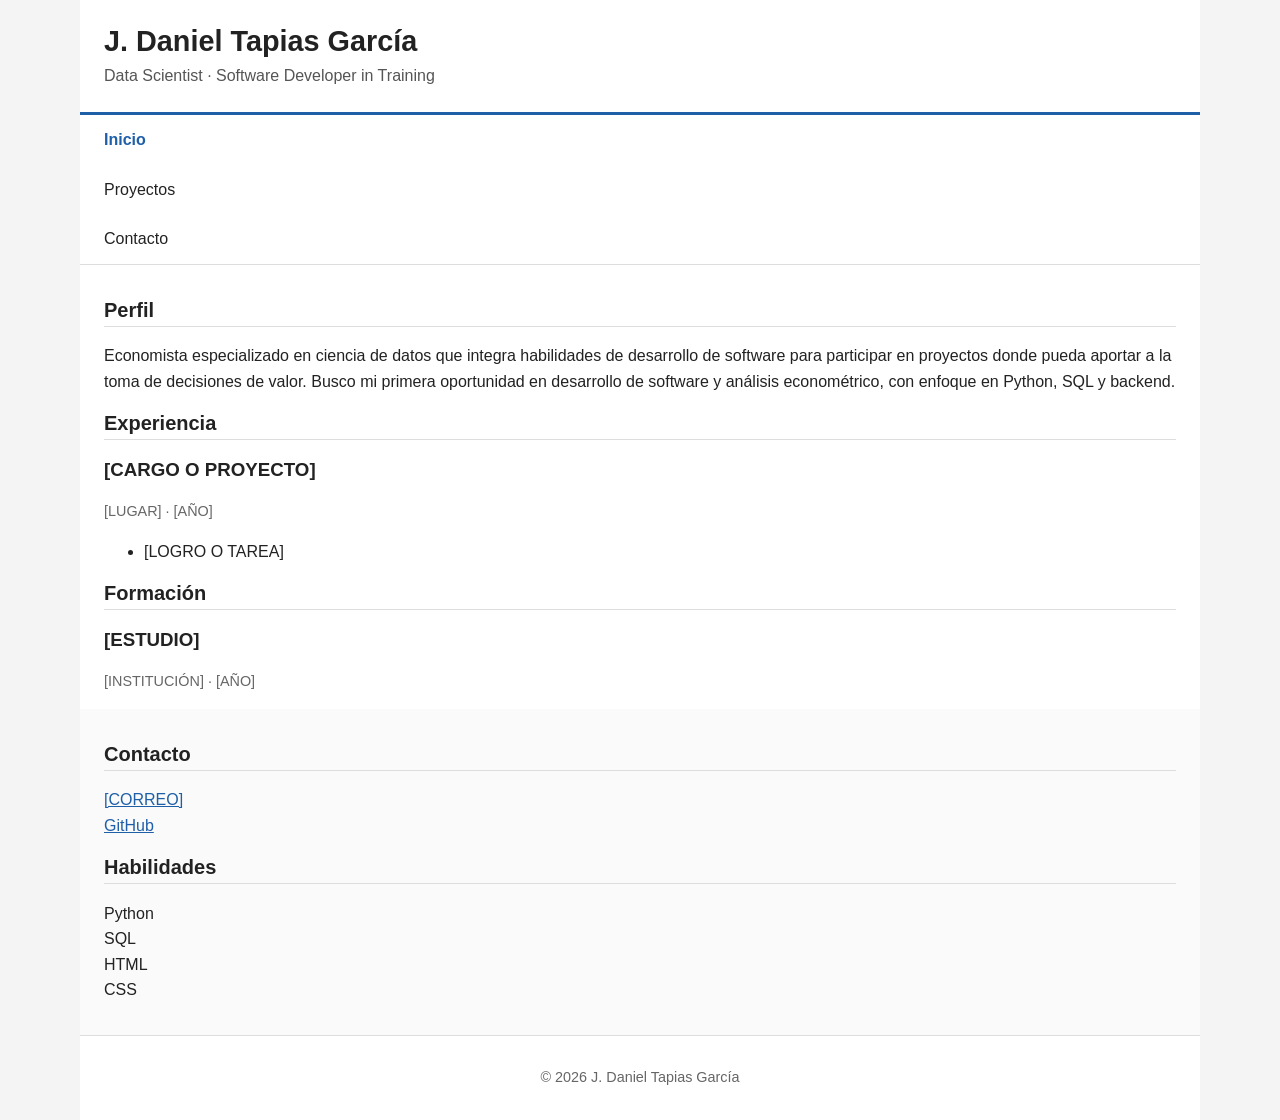
==== index.html @ 3c6e6dc5 "revert: páginas de proyectos y contacto Reverts commit 7ecc8f3." ====
<!DOCTYPE html>
<html lang="es">
<head>
  <meta charset="UTF-8">
  <!-- Sin esto el celular muestra la página en miniatura (R1) -->
  <meta name="viewport" content="width=device-width, initial-scale=1.0">
  <title>J. Daniel Tapias García · Hoja de vida</title>
  <link rel="stylesheet" href="styles.css">
</head>
<body>
  <!-- Pienso la página como bloques: cada uno tendrá su lugar en el grid (R4) -->
  <div class="pagina hoja-de-vida">

    <header class="cabecera">
      <h1>J. Daniel Tapias García</h1>
      <p class="profesion">Data Scientist · Software Developer in Training</p>
    </header>

    <!-- El mismo menú en todas las páginas, con rutas cortas para que funcione publicado (R8, R9) -->
    <nav class="menu">
      <a href="index.html" class="activo">Inicio</a>
      <a href="proyectos.html">Proyectos</a>
      <a href="contacto.html">Contacto</a>
    </nav>

    <main class="principal">
      <section>
        <h2>Perfil</h2>
        <p>Economista especializado en ciencia de datos que integra habilidades de desarrollo de software
          para participar en proyectos donde pueda aportar a la toma de decisiones de valor.
          Busco mi primera oportunidad en desarrollo de software y análisis econométrico,
          con enfoque en Python, SQL y backend.</p>
      </section>

      <section>
        <h2>Experiencia</h2>
        <article>
          <h3>[CARGO O PROYECTO]</h3>
          <p class="detalle">[LUGAR] · [AÑO]</p>
          <ul>
            <li>[LOGRO O TAREA]</li>
          </ul>
        </article>
      </section>

      <section>
        <h2>Formación</h2>
        <article>
          <h3>[ESTUDIO]</h3>
          <p class="detalle">[INSTITUCIÓN] · [AÑO]</p>
        </article>
      </section>
    </main>

    <aside class="lateral">
      <section>
        <h2>Contacto</h2>
        <ul class="lista-simple">
          <li><a href="mailto:[CORREO]">[CORREO]</a></li>
          <!-- Lo externo abre aparte, así no se pierde mi hoja de vida (R10) -->
          <li><a href="https://github.com/judatasgar" target="_blank" rel="noopener">GitHub</a></li>
        </ul>
      </section>

      <section>
        <h2>Habilidades</h2>
        <ul class="lista-simple">
          <li>Python</li>
          <li>SQL</li>
          <li>HTML</li>
          <li>CSS</li>
        </ul>
      </section>
    </aside>

    <footer class="pie">
      <p>© 2026 J. Daniel Tapias García</p>
    </footer>

  </div>
</body>
</html>
---- styles.css ----
/* Un solo archivo de estilos para todo el sitio.
   Empiezo pensando en el celular y al final voy
   abriendo espacio para pantallas más grandes (R2) */

/* Lo básico: que el padding no agrande las cajas y una letra fácil de leer */
* {
  box-sizing: border-box;
}

body {
  margin: 0;
  font-family: "Segoe UI", Arial, sans-serif;
  font-size: 1rem;
  line-height: 1.6;
  color: #222222;
  background-color: #f4f4f4;
}

h1,
h2,
h3 {
  line-height: 1.2;
}

a {
  color: #1f5fa8;
}

/* Quiero que ninguna imagen se salga de la pantalla del celular (R7) */
img {
  max-width: 100%;
  height: auto;
  display: block;
}

/* En pantallas grandes no quiero líneas eternas: le pongo un tope y lo centro (R6) */
.pagina {
  max-width: 70rem;
  width: 92%;
  margin: 0 auto;
  background-color: #ffffff;
}

/* En el celular todo va una cosa debajo de otra, en el orden en que quiero que me lean (R4) */
.pagina {
  display: grid;
  grid-template-areas:
    "cabecera"
    "menu"
    "principal"
    "pie";
}

.hoja-de-vida {
  grid-template-areas:
    "cabecera"
    "menu"
    "principal"
    "lateral"
    "pie";
}

.cabecera  { grid-area: cabecera; }
.menu      { grid-area: menu; }
.principal { grid-area: principal; }
.lateral   { grid-area: lateral; }
.pie       { grid-area: pie; }

/* Mi nombre arriba, con una línea de color para darle presencia */
.cabecera {
  padding: 1.5rem;
  border-bottom: 3px solid #1f5fa8;
}

.cabecera h1 {
  margin: 0;
  font-size: 1.8rem;
}

.profesion {
  margin: 0.25rem 0 0;
  color: #555555;
}

/* El menú: en celular cada enlace en su propia línea, fácil de tocar (R8) */
.menu {
  display: flex;
  flex-direction: column;
  border-bottom: 1px solid #dddddd;
}

.menu a {
  padding: 0.75rem 1.5rem;
  text-decoration: none;
  color: #222222;
}

.menu a.activo {
  font-weight: bold;
  color: #1f5fa8;
}

/* El contenido con aire alrededor; la lateral un poco más gris para separarla */
.principal,
.lateral {
  padding: 1rem 1.5rem;
}

.lateral {
  background-color: #fafafa;
}

h2 {
  font-size: 1.25rem;
  border-bottom: 1px solid #dddddd;
  padding-bottom: 0.25rem;
}

.detalle {
  margin: 0;
  color: #666666;
  font-size: 0.9rem;
}

.lista-simple {
  list-style: none;
  padding: 0;
}

/* Un pie discreto para cerrar */
.pie {
  padding: 1rem 1.5rem;
  text-align: center;
  font-size: 0.9rem;
  color: #666666;
  border-top: 1px solid #dddddd;
}
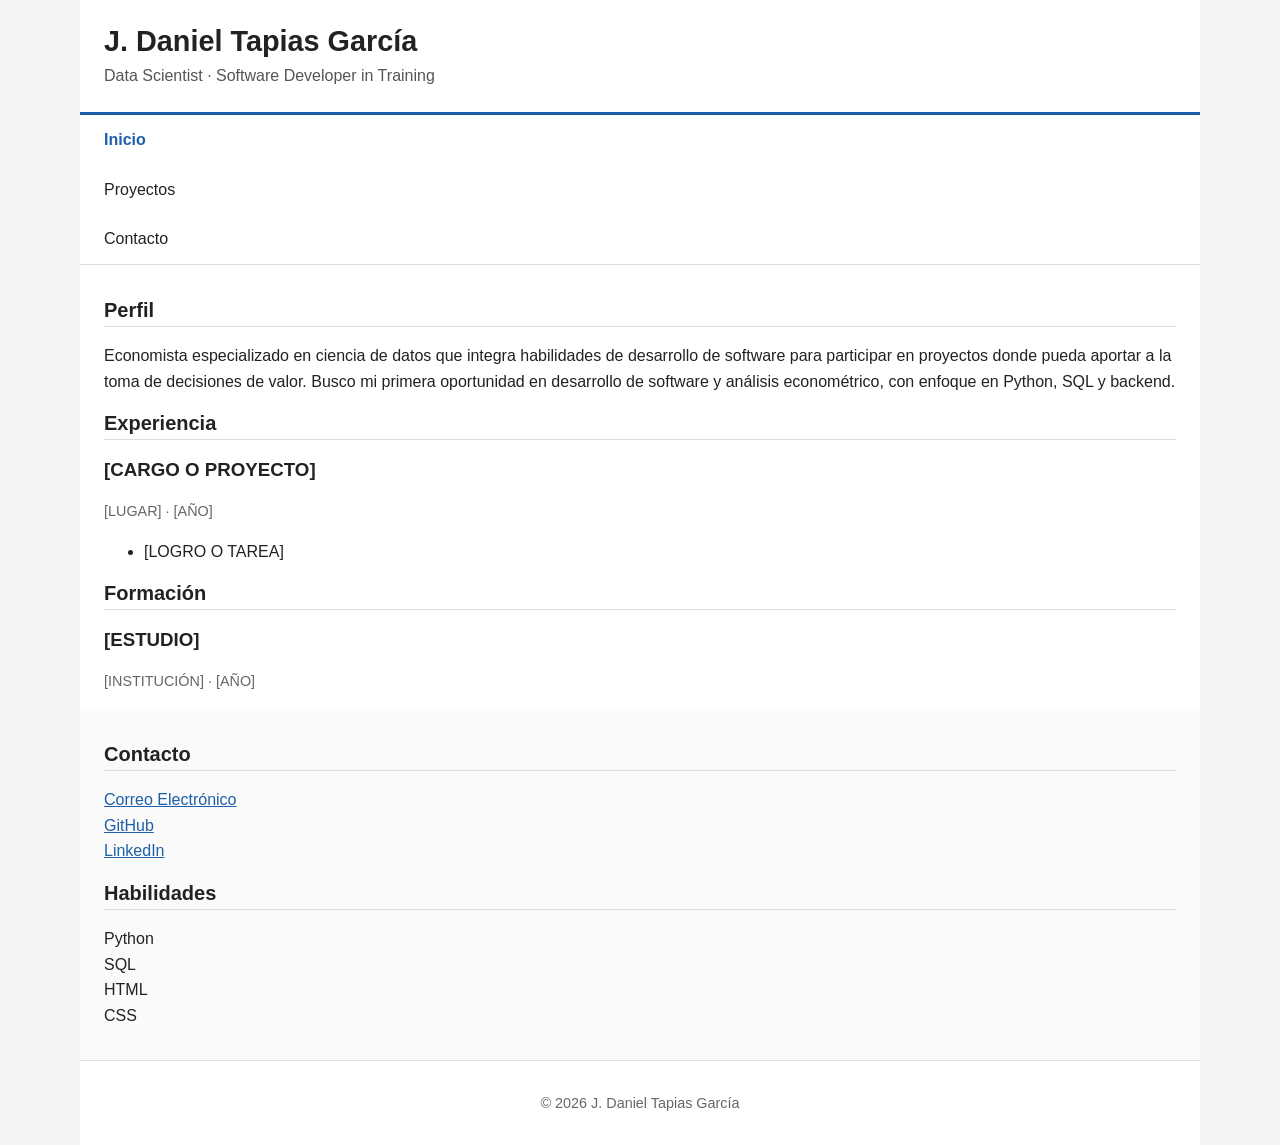
==== commit c43bbf73: "fix: Correcion  paginas de proyectos y contactos" ====
--- a/index.html
+++ b/index.html
@@ -56,9 +56,9 @@
       <section>
         <h2>Contacto</h2>
         <ul class="lista-simple">
-          <li><a href="mailto:[CORREO]">[CORREO]</a></li>
-          <!-- Lo externo abre aparte, así no se pierde mi hoja de vida (R10) -->
+          <li><a href="mailto:danitapiasgar@gmail.com">Correo Electrónico</a></li>
           <li><a href="https://github.com/judatasgar" target="_blank" rel="noopener">GitHub</a></li>
+          <li><a href="https://www.linkedin.com/in/j-daniel-tapias" target="_blank" rel="noopener">LinkedIn</a></li>
         </ul>
       </section>
 
--- a/styles.css
+++ b/styles.css
@@ -127,6 +127,24 @@
   padding: 0;
 }
 
+/* Las tarjetas se acomodan solas según el espacio que haya (R5) */
+.tarjetas {
+  display: grid;
+  grid-template-columns: repeat(auto-fit, minmax(16rem, 1fr));
+  gap: 1rem;
+}
+
+.tarjeta {
+  border: 1px solid #dddddd;
+  border-radius: 0.5rem;
+  padding: 1rem;
+}
+
+.tarjeta h2 {
+  margin-top: 0.5rem;
+  border-bottom: none;
+}
+
 /* Un pie discreto para cerrar */
 .pie {
   padding: 1rem 1.5rem;
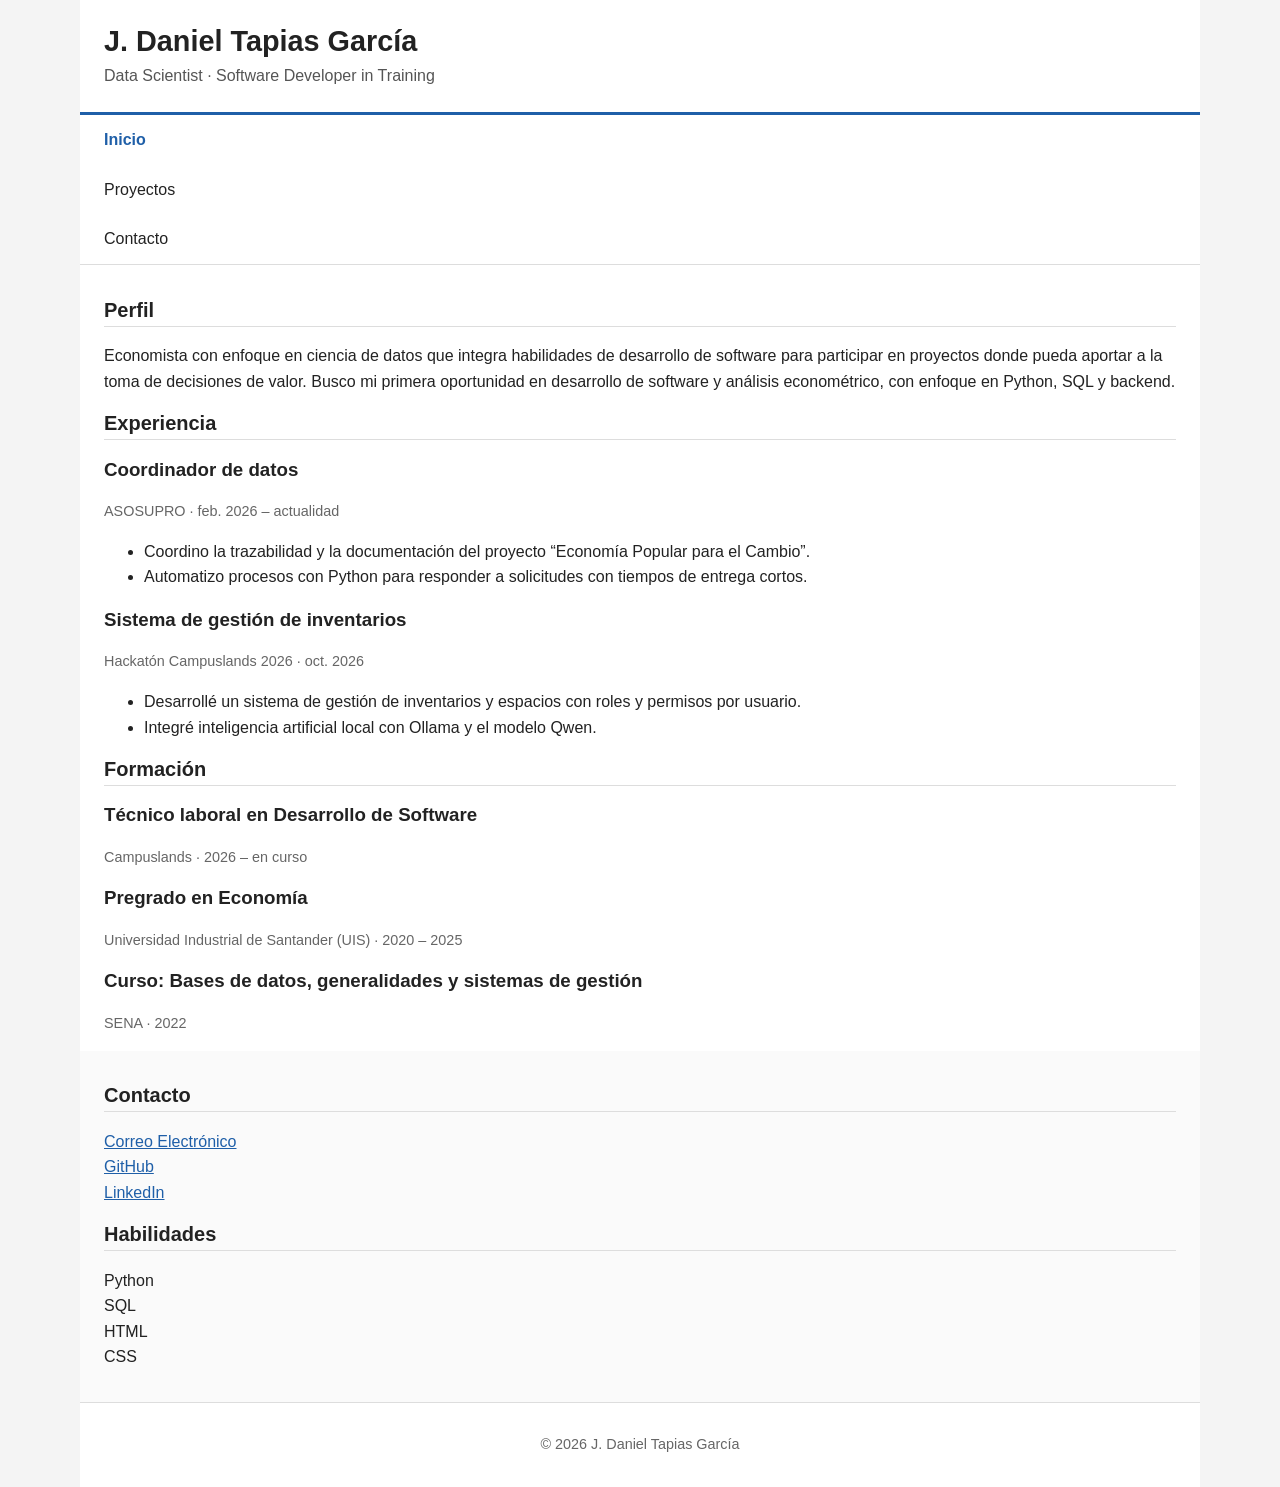
==== commit 878f4d22: "feat: Agrega experiencia laboral de proyectos y estudios" ====
--- a/index.html
+++ b/index.html
@@ -26,7 +26,7 @@
     <main class="principal">
       <section>
         <h2>Perfil</h2>
-        <p>Economista especializado en ciencia de datos que integra habilidades de desarrollo de software
+        <p>Economista con enfoque en ciencia de datos que integra habilidades de desarrollo de software
           para participar en proyectos donde pueda aportar a la toma de decisiones de valor.
           Busco mi primera oportunidad en desarrollo de software y análisis econométrico,
           con enfoque en Python, SQL y backend.</p>
@@ -35,10 +35,19 @@
       <section>
         <h2>Experiencia</h2>
         <article>
-          <h3>[CARGO O PROYECTO]</h3>
-          <p class="detalle">[LUGAR] · [AÑO]</p>
+          <h3>Coordinador de datos</h3>
+          <p class="detalle">ASOSUPRO · feb. 2026 – actualidad</p>
           <ul>
-            <li>[LOGRO O TAREA]</li>
+            <li>Coordino la trazabilidad y la documentación del proyecto “Economía Popular para el Cambio”.</li>
+            <li>Automatizo procesos con Python para responder a solicitudes con tiempos de entrega cortos.</li>
+          </ul>
+        </article>
+        <article>
+          <h3>Sistema de gestión de inventarios</h3>
+          <p class="detalle">Hackatón Campuslands 2026 · oct. 2026</p>
+          <ul>
+            <li>Desarrollé un sistema de gestión de inventarios y espacios con roles y permisos por usuario.</li>
+            <li>Integré inteligencia artificial local con Ollama y el modelo Qwen.</li>
           </ul>
         </article>
       </section>
@@ -46,8 +55,16 @@
       <section>
         <h2>Formación</h2>
         <article>
-          <h3>[ESTUDIO]</h3>
-          <p class="detalle">[INSTITUCIÓN] · [AÑO]</p>
+          <h3>Técnico laboral en Desarrollo de Software</h3>
+          <p class="detalle">Campuslands · 2026 – en curso</p>
+        </article>
+        <article>
+          <h3>Pregrado en Economía</h3>
+          <p class="detalle">Universidad Industrial de Santander (UIS) · 2020 – 2025</p>
+        </article>
+        <article>
+          <h3>Curso: Bases de datos, generalidades y sistemas de gestión</h3>
+          <p class="detalle">SENA · 2022</p>
         </article>
       </section>
     </main>
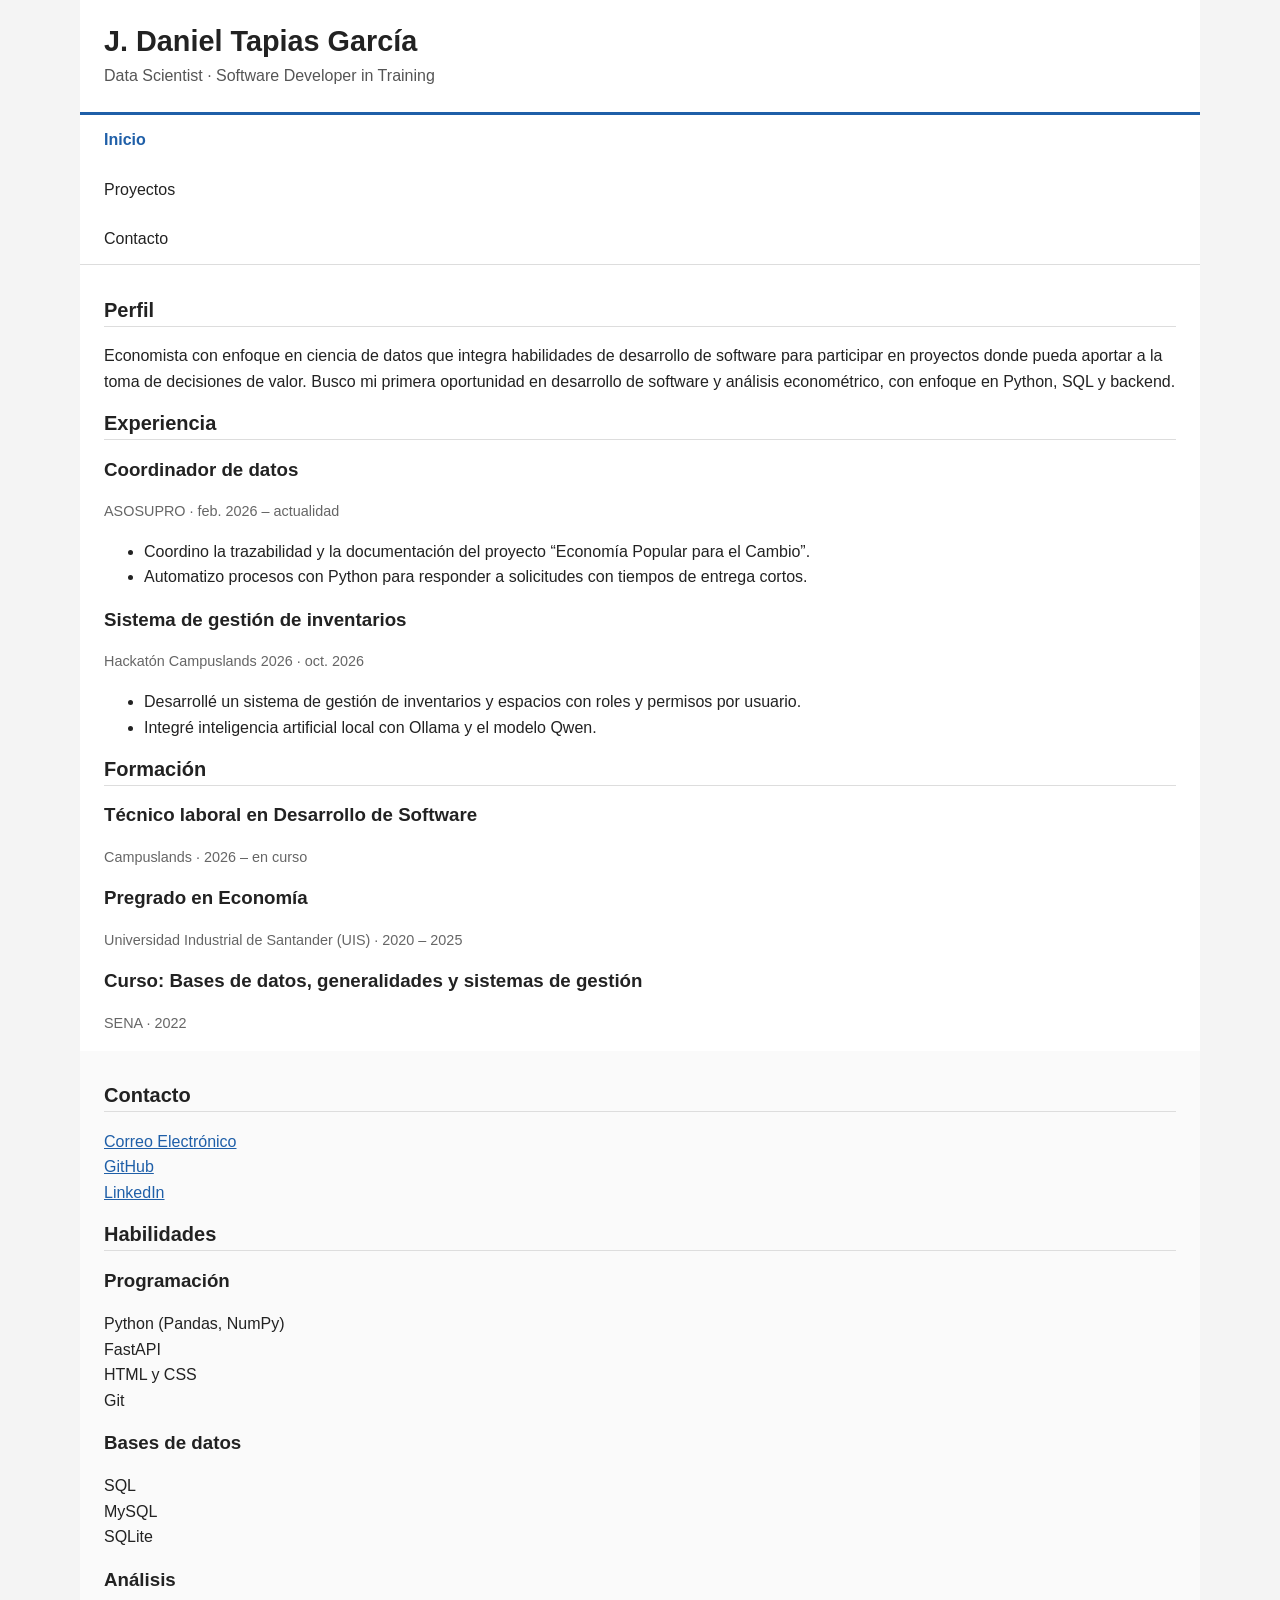
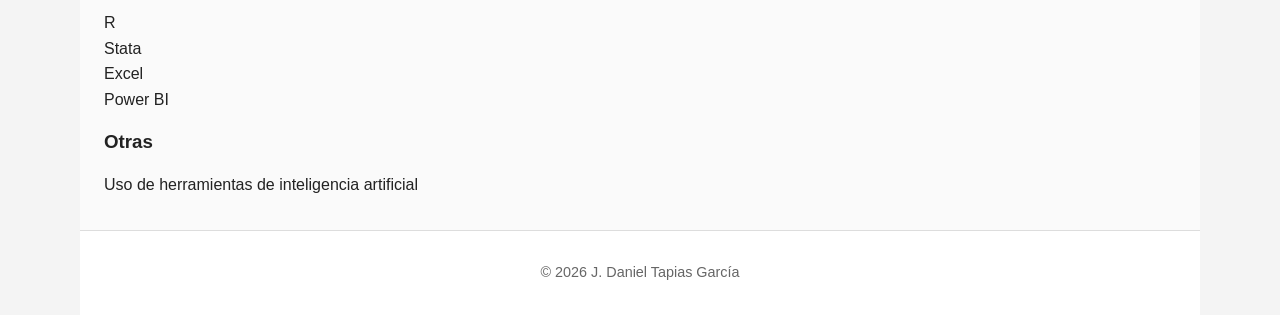
==== commit f429e58a: "feat: Agrega proyectos en tarjetas" ====
--- a/index.html
+++ b/index.html
@@ -81,11 +81,32 @@
 
       <section>
         <h2>Habilidades</h2>
+        <h3>Programación</h3>
         <ul class="lista-simple">
-          <li>Python</li>
+          <li>Python (Pandas, NumPy)</li>
+          <li>FastAPI</li>
+          <li>HTML y CSS</li>
+          <li>Git</li>
+        </ul>
+
+        <h3>Bases de datos</h3>
+        <ul class="lista-simple">
           <li>SQL</li>
-          <li>HTML</li>
-          <li>CSS</li>
+          <li>MySQL</li>
+          <li>SQLite</li>
+        </ul>
+
+        <h3>Análisis</h3>
+        <ul class="lista-simple">
+          <li>R</li>
+          <li>Stata</li>
+          <li>Excel</li>
+          <li>Power BI</li>
+        </ul>
+
+        <h3>Otras</h3>
+        <ul class="lista-simple">
+          <li>Uso de herramientas de inteligencia artificial</li>
         </ul>
       </section>
     </aside>
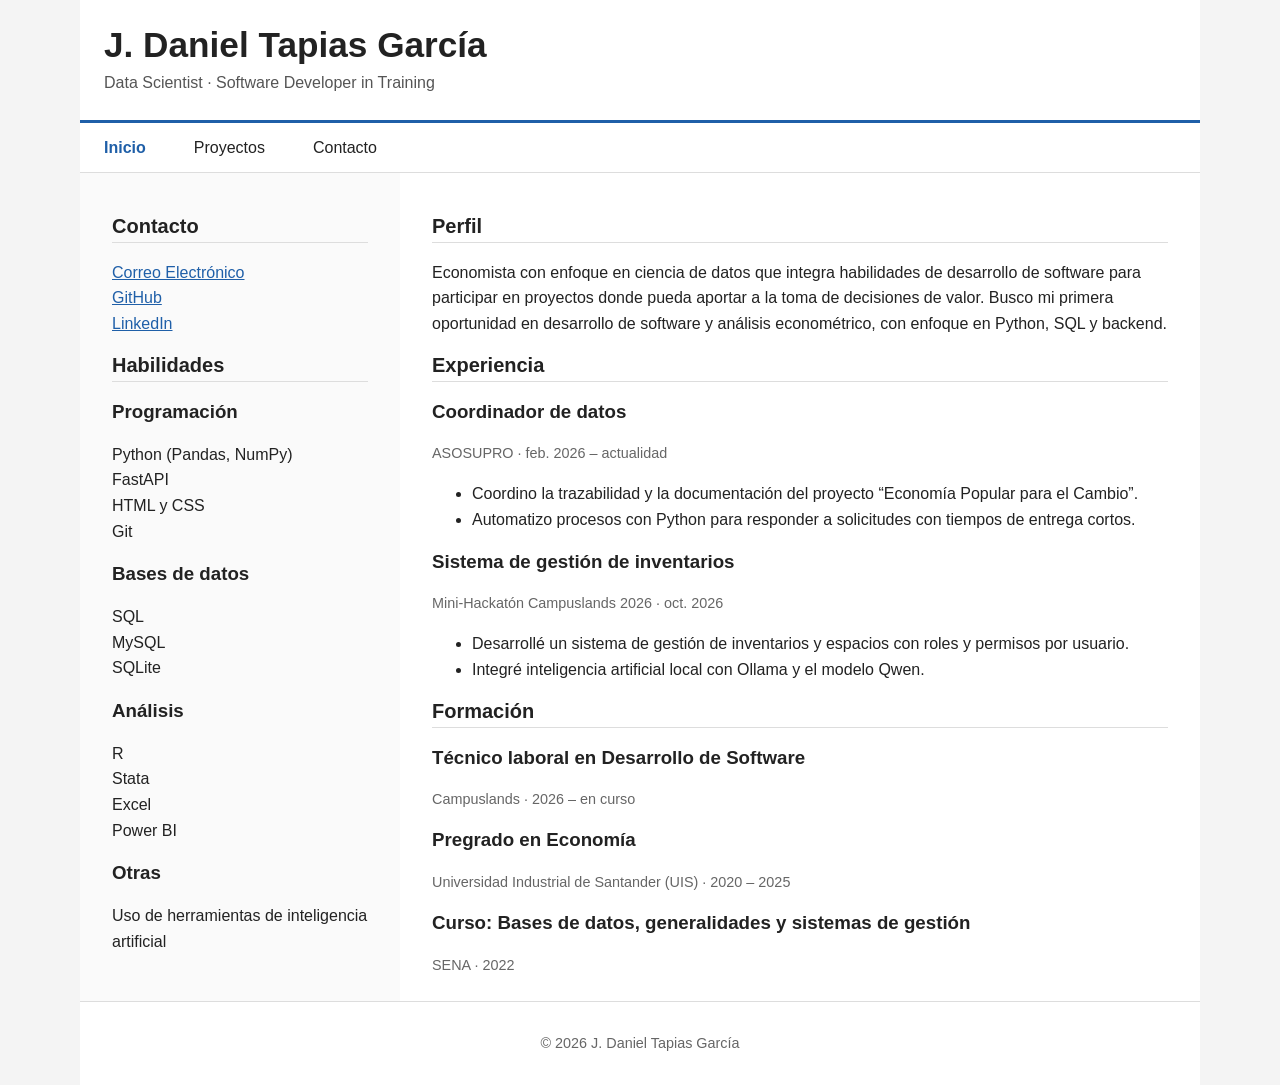
==== commit 11aeeb6b: "feat: Breakpoints responsivos en 600px y 1024px" ====
--- a/index.html
+++ b/index.html
@@ -44,7 +44,7 @@
         </article>
         <article>
           <h3>Sistema de gestión de inventarios</h3>
-          <p class="detalle">Hackatón Campuslands 2026 · oct. 2026</p>
+          <p class="detalle">Mini-Hackatón Campuslands 2026 · oct. 2026</p>
           <ul>
             <li>Desarrollé un sistema de gestión de inventarios y espacios con roles y permisos por usuario.</li>
             <li>Integré inteligencia artificial local con Ollama y el modelo Qwen.</li>
--- a/styles.css
+++ b/styles.css
@@ -153,3 +153,34 @@
   color: #666666;
   border-top: 1px solid #dddddd;
 }
+
+/* A partir de aquí la pantalla crece y voy ajustando (R3) */
+
+/* Desde 600px ya hay espacio para poner el menú en fila */
+@media (min-width: 600px) {
+  .menu {
+    flex-direction: row;
+  }
+
+  .cabecera h1 {
+    font-size: 2.2rem;
+  }
+}
+
+/* Desde 1024px cabe una columna al lado con mis datos y habilidades,
+   así el contenido principal respira (R3, R4) */
+@media (min-width: 1024px) {
+  .hoja-de-vida {
+    grid-template-columns: 1fr 2.5fr;
+    grid-template-areas:
+      "cabecera cabecera"
+      "menu     menu"
+      "lateral  principal"
+      "pie      pie";
+  }
+
+  .principal,
+  .lateral {
+    padding: 1.5rem 2rem;
+  }
+}
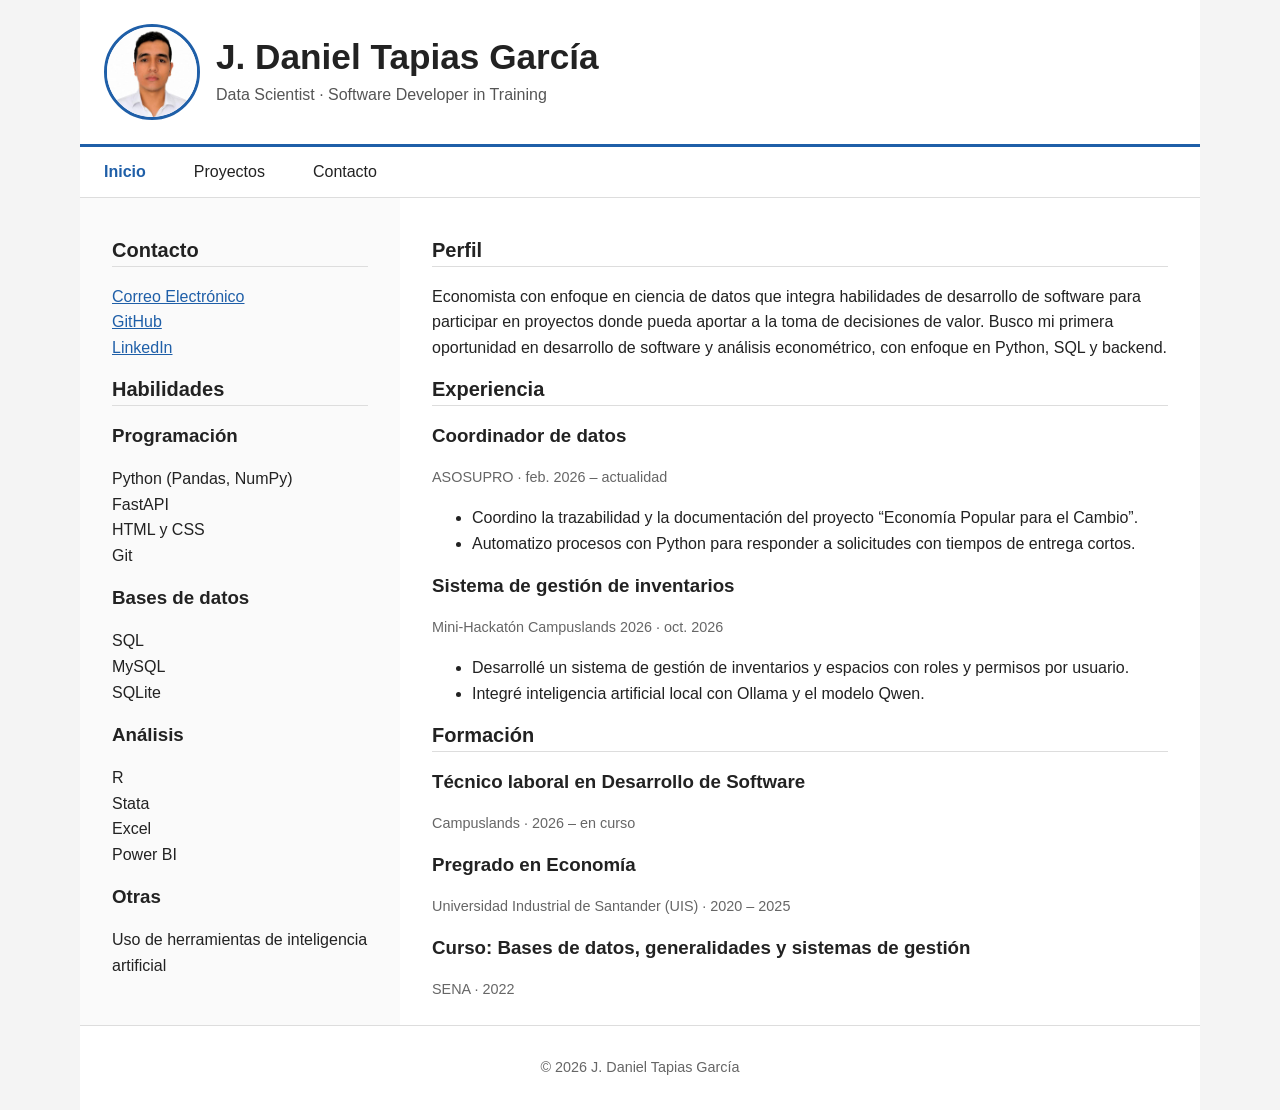
==== commit 563b0554: "fix: Foto de perfil y cabecera centrada en celular" ====
--- a/index.html
+++ b/index.html
@@ -11,9 +11,13 @@
   <!-- Pienso la página como bloques: cada uno tendrá su lugar en el grid (R4) -->
   <div class="pagina hoja-de-vida">
 
-    <header class="cabecera">
-      <h1>J. Daniel Tapias García</h1>
-      <p class="profesion">Data Scientist · Software Developer in Training</p>
+    <header class="cabecera cabecera-con-foto">
+      <!-- Mi foto con su descripción (R7) -->
+      <img src="img/foto-perfil.jpg" alt="Foto de perfil de J. Daniel Tapias García" class="foto-perfil" width="400" height="400">
+      <div>
+        <h1>J. Daniel Tapias García</h1>
+        <p class="profesion">Data Scientist · Software Developer in Training</p>
+      </div>
     </header>
 
     <!-- El mismo menú en todas las páginas, con rutas cortas para que funcione publicado (R8, R9) -->
--- a/styles.css
+++ b/styles.css
@@ -66,10 +66,11 @@
 .lateral   { grid-area: lateral; }
 .pie       { grid-area: pie; }
 
-/* Mi nombre arriba, con una línea de color para darle presencia */
+/* Mi nombre arriba, centrado en el celular, con una línea de color para darle presencia */
 .cabecera {
   padding: 1.5rem;
   border-bottom: 3px solid #1f5fa8;
+  text-align: center;
 }
 
 .cabecera h1 {
@@ -82,7 +83,23 @@
   color: #555555;
 }
 
-/* El menú: en celular cada enlace en su propia línea, fácil de tocar (R8) */
+/* En celular la foto va arriba del nombre; redonda y de tamaño contenido (R7) */
+.cabecera-con-foto {
+  display: flex;
+  flex-direction: column;
+  align-items: center;
+  gap: 1rem;
+}
+
+.foto-perfil {
+  width: 6rem;
+  height: 6rem;
+  border-radius: 50%;
+  object-fit: cover;
+  border: 3px solid #1f5fa8;
+}
+
+/* El menú: en celular cada enlace en su propia línea y centrado, fácil de tocar (R8) */
 .menu {
   display: flex;
   flex-direction: column;
@@ -91,6 +108,7 @@
 
 .menu a {
   padding: 0.75rem 1.5rem;
+  text-align: center;
   text-decoration: none;
   color: #222222;
 }
@@ -159,6 +177,15 @@
 /* Desde 600px ya hay espacio para poner el menú en fila */
 @media (min-width: 600px) {
   .menu {
+    flex-direction: row;
+  }
+
+  /* Con más espacio, la foto se pone al lado del nombre y todo vuelve a la izquierda */
+  .cabecera {
+    text-align: left;
+  }
+
+  .cabecera-con-foto {
     flex-direction: row;
   }
 
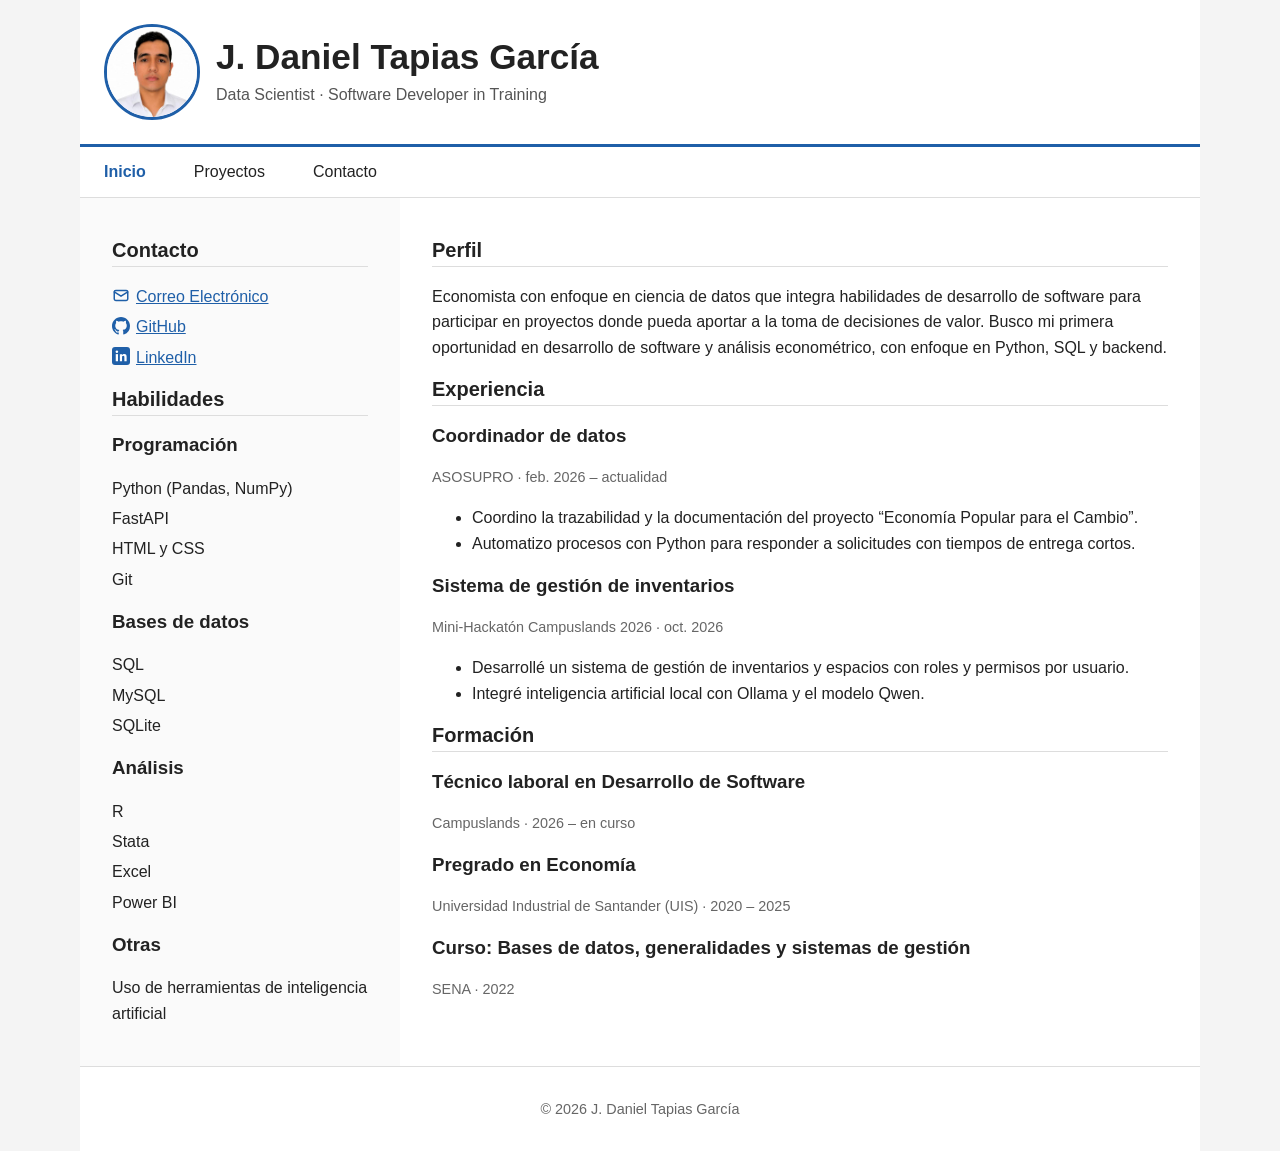
==== commit 32a95530: "feat: Iconos de correo, GitHub y LinkedIn" ====
--- a/index.html
+++ b/index.html
@@ -77,9 +77,9 @@
       <section>
         <h2>Contacto</h2>
         <ul class="lista-simple">
-          <li><a href="mailto:danitapiasgar@gmail.com">Correo Electrónico</a></li>
-          <li><a href="https://github.com/judatasgar" target="_blank" rel="noopener">GitHub</a></li>
-          <li><a href="https://www.linkedin.com/in/j-daniel-tapias" target="_blank" rel="noopener">LinkedIn</a></li>
+          <li><a href="mailto:danitapiasgar@gmail.com"><img src="img/iconos/correo.svg" alt="" class="icono" width="24" height="24">Correo Electrónico</a></li>
+          <li><a href="https://github.com/judatasgar" target="_blank" rel="noopener"><img src="img/iconos/github.svg" alt="" class="icono" width="24" height="24">GitHub</a></li>
+          <li><a href="https://www.linkedin.com/in/j-daniel-tapias" target="_blank" rel="noopener"><img src="img/iconos/linkedin.svg" alt="" class="icono" width="24" height="24">LinkedIn</a></li>
         </ul>
       </section>
 
--- a/styles.css
+++ b/styles.css
@@ -143,6 +143,19 @@
 .lista-simple {
   list-style: none;
   padding: 0;
+}
+
+/* Iconos pequeños junto a mis enlaces; son decorativos, por eso su alt va vacío (R7) */
+.icono {
+  display: inline-block;
+  width: 1.1rem;
+  height: 1.1rem;
+  margin-right: 0.4rem;
+  vertical-align: -0.15rem;
+}
+
+.lista-simple li {
+  margin-bottom: 0.3rem;
 }
 
 /* Las tarjetas se acomodan solas según el espacio que haya (R5) */
